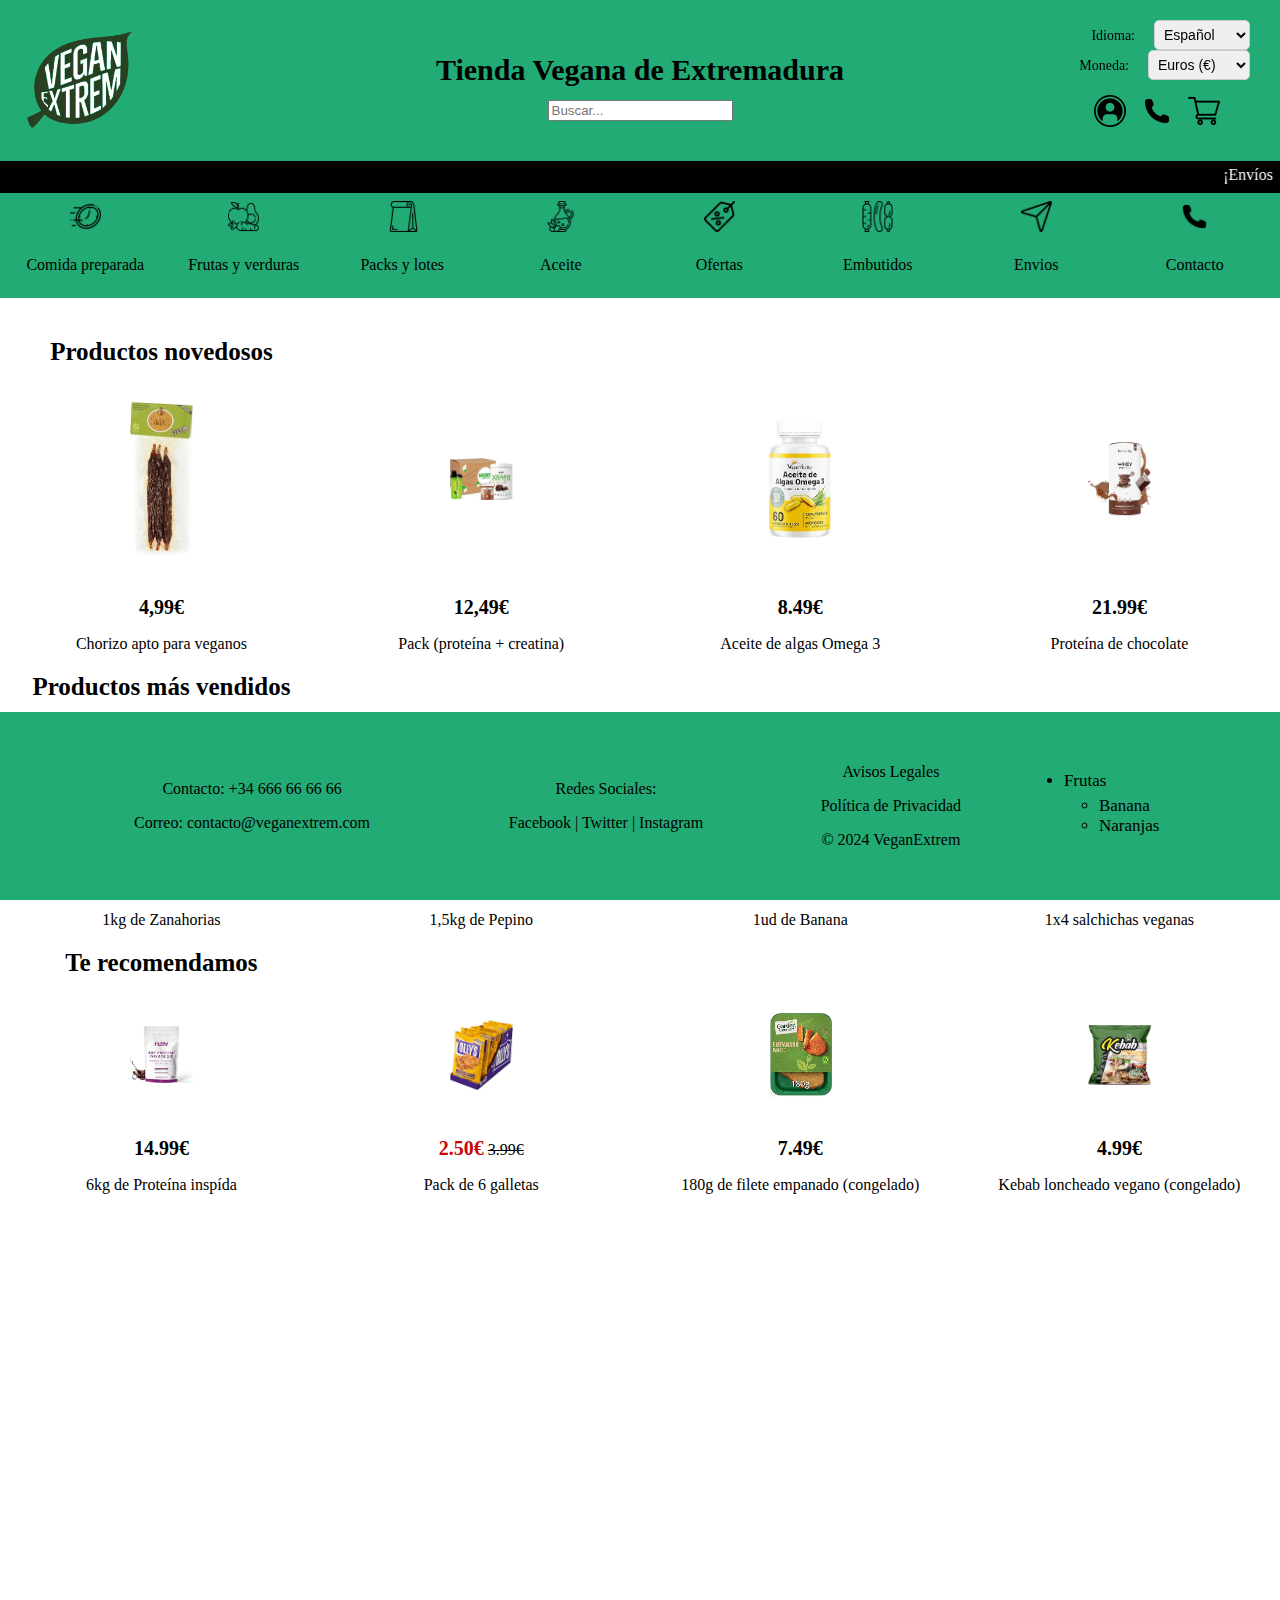
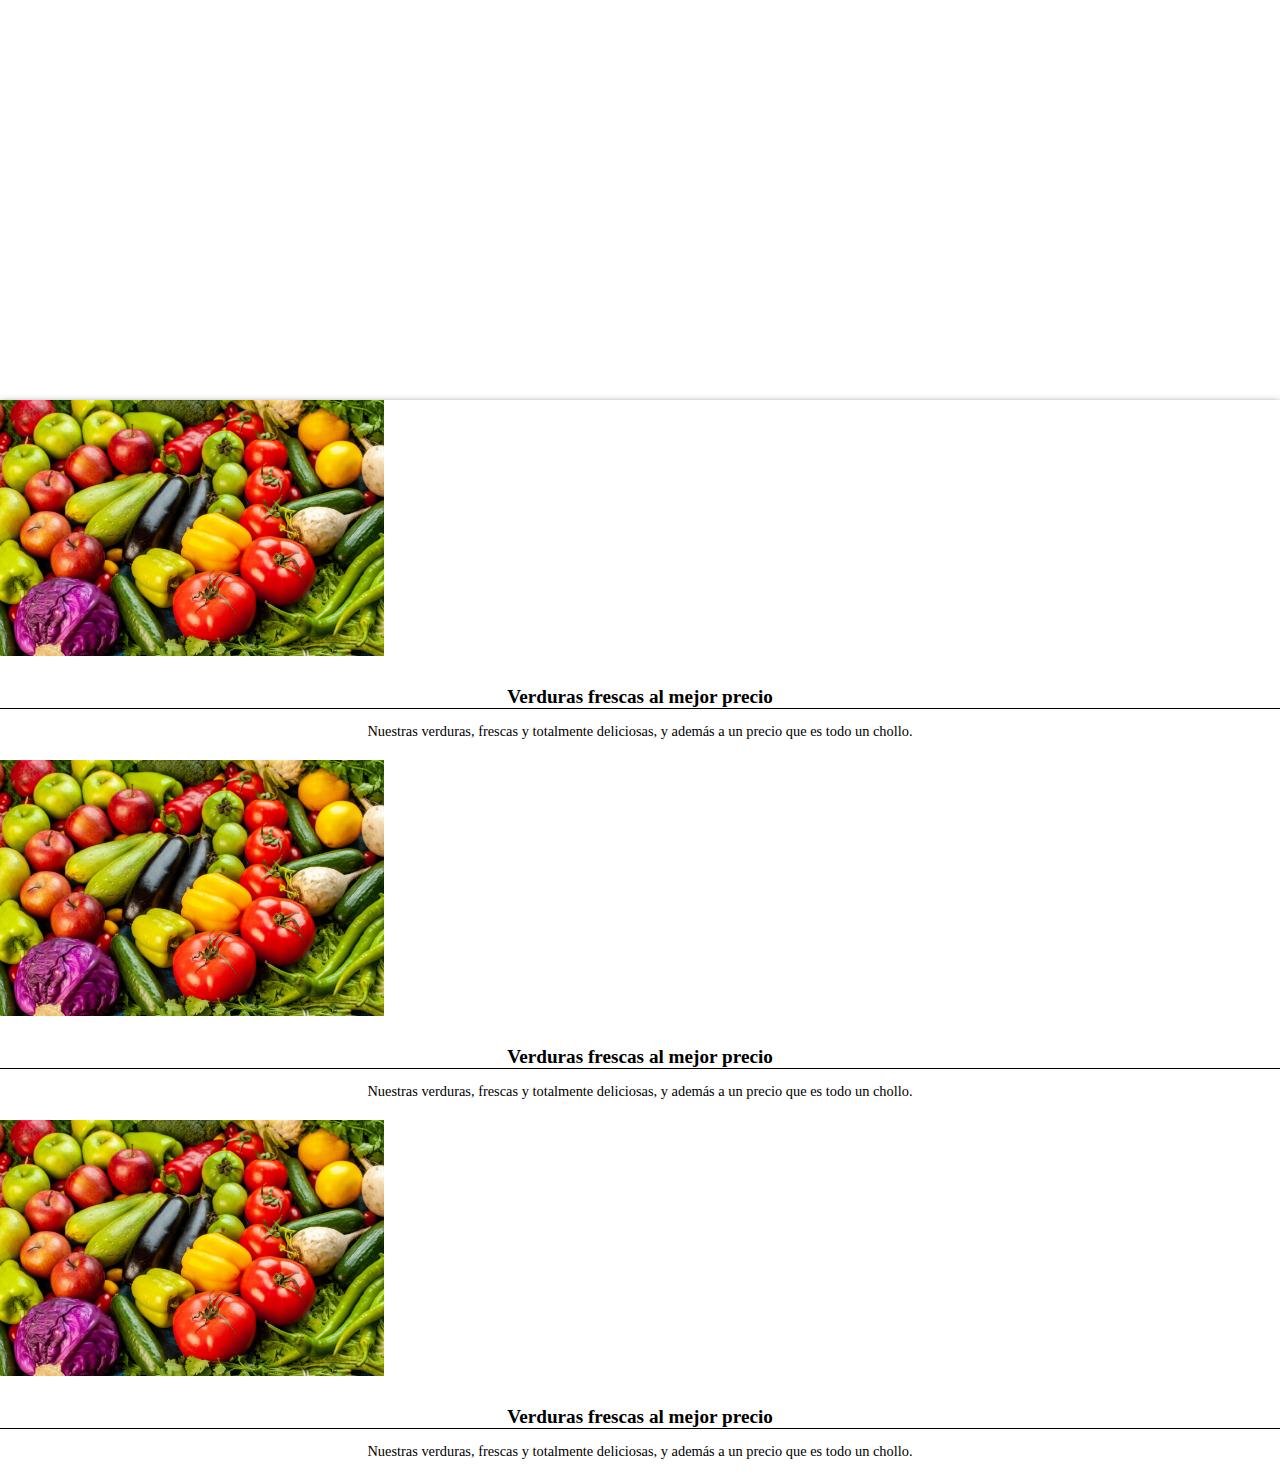
==== index.html @ d484fb0a "primer commit" ====
<!DOCTYPE html>
<html lang="es">
  <head>
    <meta charset="UTF-8" />
    <meta title="VeganExtrem.com" />
    <link rel="stylesheet" href="Estilo/estilos.css" />
  </head>
  <body>
    <div class="cabecera">
      <div class="conjunto">
        <div id="botones">
            <div class="configuracion">
                <div class="idioma">
                  <label for="idioma">Idioma:</label>
                  <select id="idioma" name="idioma">
                    <option value="espanol">Español</option>
                    <option value="ingles">Inglés</option>
                    <option value="frances">Francés</option>
                    <option value="portugues">Portugués</option>
                  </select>
                </div>
                <div class="moneda">
                  <label for="moneda">Moneda:</label>
                  <select id="moneda" name="moneda">
                    <option value="euros">Euros (€)</option>
                    <option value="libras">Libras (£)</option>
                    <option value="dolares">Dólares ($)</option>
                  </select>
                </div>
              </div>
          <div class="usuario">
            <a href="inicio_sesion.html">
              <img src="img/img_cabecera/cuenta.png" />
            </a>
          </div>
          <div class="contacto">
            <a href="#">
              <img src="img/img_cabecera/contacto.png" />
            </a>
          </div>
          <div class="carrito">
            <a href="carrito.html">
              <img src="img/img_cabecera/carrito.png" />
            </a>
          </div>
        </div>
      </div>
      <div class="logo">
        <img src="img/img_cabecera/logo.png" />
      </div>
      <span class="texto">
        <h1>Tienda Vegana de Extremadura</h1>
      </span>
      <div class="buscar">
        <input type="search" placeholder="Buscar..." />
      </div>
      <div class="marquesina">
        <marquee behavior="scroll" direction="left">
          ¡Envíos GRATIS a partir de 30€!
        </marquee>
      </div>
      <div id="cuerpo">
        <div id="menu">
          <table>
            <tr>
              <td>
                <a href="comida_preparada.html">
                  <img
                    src="img/img_menu/comida_rapida.png"
                    alt="comida_rapida"
                  />
                </a>
              </td>
              <td>
                <a href="frutas_y_verduras.html">
                  <img
                    src="img/img_menu/frutas_y_verduras.png"
                    alt="frutas_y_verduras"
                  />
                </a>
              </td>
              <td>
                <a href="#">
                  <img src="img/img_menu/packs.png" alt="packs" />
                </a>
              </td>
              <td>
                <a href="#">
                  <img src="img/img_menu/aceite.png" alt="aceites" />
                </a>
              </td>
              <td>
                <a href="#">
                  <img src="img/img_menu/oferta.png" alt="ofertas" />
                </a>
              </td>
              <td>
                <a href="#">
                  <img src="img/img_menu/embutido.png" alt="embutidos" />
                </a>
              </td>
              <td>
                <a href="envios.html">
                  <img src="img/img_menu/envio.png" alt= "envios">
                </a>
              </td>
              <td>
                <a href="contacto.html">
                  <img src="img/img_cabecera/contacto.png">
                </a>
              </td>
            </tr>
            <tr>
              <td>
                <a href="comida_preparada.html">
                  <p>Comida preparada</p>
                </a>
              </td>
              <td>
                <a href="frutas_y_verduras.html">
                  <p>Frutas y verduras</p>
                </a>
              </td>
              <td>
                <p>Packs y lotes</p>
              </td>
              <td>
                <p>Aceite</p>
              </td>
              <td>
                <p>Ofertas</p>
              </td>
              <td>
                <p>Embutidos</p>
              </td>
              <td>
                <a href="envios.html">
                  <p>Envios</p>
                </a>
              </td>
              <td>
                <a href="contacto.html">
                  <p>Contacto</p>
                </a>
              </td>
            </tr>
          </table>
        </div>
      </div>
    </div>
    <div id="cuerpo2">
      <div id="productos">
        <table>
          <tr>
            <td class="texto">Productos novedosos</td>
          </tr>
          <tr>
            <td>
              <img
                src="img/img_cuerpo/chorizo_vegano.jpg"
                alt="chorizo_vegano"
              />
            </td>
            <td>
              <img src="img/img_cuerpo/pack_vegano.jpg" alt="pack_vegano" />
            </td>
            <td>
              <img src="img/img_cuerpo/aceite_vegano.jpg" alt="aceite_vegano" />
            </td>
            <td>
              <img
                src="img/img_cuerpo/proteina_vegana.jpg"
                alt="proteina_vegana"
              />
            </td>
          </tr>
          <tr>
            <td>
              <span class="resalte">4,99€</span>
              <p>Chorizo apto para veganos</p>
            </td>
            <td>
              <span class="resalte">12,49€</span>
              <p>Pack (proteína + creatina)</p>
            </td>
            <td>
              <span class="resalte">8.49€</span>
              <p>Aceite de algas Omega 3</p>
            </td>
            <td>
              <span class="resalte">21.99€</span>
              <p>Proteína de chocolate</p>
            </td>
          </tr>
          <tr>
            <td class="texto">Productos más vendidos</td>
          </tr>
          <tr>
            <td>
              <img src="img/img_cuerpo/zanahoria.jpg" alt="zanahoria" />
            </td>
            <td>
              <img src="img/img_cuerpo/pepino.jpg" alt="pepino" />
            </td>
            <td>
              <img src="img/img_cuerpo/bananas.jpg" alt="bananas" />
            </td>
            <td>
              <img
                src="img/img_cuerpo/salchichas_veganas.jpg"
                alt="salchichas_veganas"
              />
            </td>
          </tr>
          <tr>
            <td>
              <span class="resalte">0.99€</span>
              <p>1kg de Zanahorias</p>
            </td>
            <td>
              <span class="resalte">1.49€</span>
              <p>1,5kg de Pepino</p>
            </td>
            <td>
              <span class="resalte">0.49€</span>
              <p>1ud de Banana</p>
            </td>
            <td>
              <span class="resalte">2.19€</span>
              <p>1x4 salchichas veganas</p>
            </td>
          </tr>
          <tr>
            <td class="texto">Te recomendamos</td>
          </tr>
          <tr>
            <td>
              <img
                src="img/img_cuerpo/prote_novedoso.jpg"
                alt="proteína_novedosa"
              />
            </td>
            <td>
              <img
                src="img/img_cuerpo/galletas_veganas.jpg"
                alt="galletas_veganas"
              />
            </td>
            <td>
              <img src="img/img_cuerpo/filete.jpg" alt="filete_vegano" />
            </td>
            <td>
              <img src="img/img_cuerpo/kebab.jpg" alt="kebab_vegano" />
            </td>
          </tr>
          <tr>
            <td>
              <span class="resalte">14.99€</span>
              <p>6kg de Proteína inspída</p>
            </td>
            <td>
              <span class="resalte_oferta">2.50€</span>
              <span class="precio_rebajado">3.99€</span>
              <p>Pack de 6 galletas</p>
            </td>
            <td>
              <span class="resalte">7.49€</span>
              <p>180g de filete empanado (congelado)</p>
            </td>
            <td>
              <span class="resalte">4.99€</span>
              <p>Kebab loncheado vegano (congelado)</p>
            </td>
          </tr>
        </table>
      </div>
    </div>
    <div class="blog">
      <div class="blog1">
        <img class="verduras" src="img/img_blog/verduras.jpg" />
        <div class="info">
          <h4>Verduras frescas al mejor precio</h4>
          <p>Nuestras verduras, frescas y totalmente deliciosas, y además a un precio que es todo un chollo.</p>
        </div>
      </div>
        <div class="blog2">
          <img class="verduras" src="img/img_blog/verduras.jpg" />
          <div class="info">
            <h4>Verduras frescas al mejor precio</h4>
            <p>Nuestras verduras, frescas y totalmente deliciosas, y además a un precio que es todo un chollo.</p>
          </div>
        </div>
          <div class="blog3">
            <img class="verduras" src="img/img_blog/verduras.jpg" />
            <div class="info">
              <h4>Verduras frescas al mejor precio</h4>
              <p>Nuestras verduras, frescas y totalmente deliciosas, y además a un precio que es todo un chollo.</p>
            </div>
          </div>
    </div>
    <div class="pie">
      <table>
        <tr>
          <td>
            <p>Contacto: +34 666 66 66 66</p>
            <p>Correo: contacto@veganextrem.com</p>
          </td>
          <td>
            <p>Redes Sociales:</p>
            <p>
              <a href="#">Facebook</a> | <a href="#">Twitter</a> |
              <a href="#">Instagram</a>
            </p>
          </td>
          <td>
            <p>Avisos Legales</p>
            <p>Política de Privacidad</p>
            <p>© 2024 VeganExtrem</p>
          </td>
          <td>
            <ul>
              <li>Frutas</li>
              <ul>
                <li>Banana</li>
                <li>Naranjas</li>
              </ul>
            </ul>
          </td>
        </tr>
      </table>
    </div>
  </body>
</html>
---- Estilo/estilos.css ----
html, body {
    overflow-x: hidden;
    margin: 0;
    padding: 0;
    width: 100%;
    height: auto;
}

a{
    color: #000000;
    text-decoration: none;
}

.cabecera {
    background: #22AB74;
    position: fixed;
    top: 0;
    width: 100%;
    height: 165px;
    z-index: 10;
}

.cabecera .logo {
    position: fixed;
    left: 10px;
    top: 10px;
    width: 80px;
}

.cabecera .logo img {
    width: 140px;
    height: auto;
}

#botones {
    position: fixed;
    top: 10px;
    right: 10px;
}

#botones .usuario,
#botones .contacto,
#botones .carrito {
    float: left;
    margin-left: 15px;
    margin-top: 15px;
}

#botones img {
    width: 2em;
}

h1 {
    font-size: 30px;
    margin: 0;
    padding: 10px;
    text-align: center;
    line-height: 120px;
}

.buscar {
    text-align: center;
    transform: translateY(-40px);
}

.conjunto {
    position: fixed;
    width: 100%;
}

.configuracion {
    margin-top: 10px;
    text-align: right;
    padding-right: 20px;
}
  
.configuracion select {
    padding: 5px;
    margin-left: 10px;
    font-size: 14px;
    border-radius: 5px;
    border: 1px solid #ccc;
}
  
.configuracion label {
    font-size: 14px;
    margin-right: 5px;
}

.marquesina {
    background: rgb(0, 0, 0);
    color: rgb(255, 255, 255);
    padding: 5px;
}

#cuerpo #menu table {
    background-color: #22AB74;
    text-align: center;
    width: 100%;
    padding: 5px;
    color: rgb(0, 0, 0);
}

#cuerpo #menu img {
    width: 20%;
    height: 20%;
}

#cuerpo2 {
    height: 120em;
}

#productos table {
    padding-top: 335px;
    text-align: center;
    width: 100%;
}

#productos table .texto {
    text-align: center;
    font-size: 25px; 
    color: #000000;
    font-weight: bold;
    
}

#productos table img {
    width: 20%;
    text-align: center;
    padding: 10%;
}

.resalte {
    font-weight: bold;
    font-size: 20px;
}

.resalte_oferta {
    font-weight: bold;
    font-size: 20px;
    color: rgb(202, 3, 3);
}

.precio_rebajado {
    text-decoration: line-through;
}

.comidarapida{
    height: 30em;
    padding-top: 90px;
    padding-bottom: 11em;
}

.comidarapida .comida{
    text-align: center;
    margin-top: 260px;
    width: 100%;
}

.comidarapida .comida img{
    width: 30%;
    text-align: center;
}

.comidarapida .texto {
    text-align: center;
    font-size: 20px;
}

.frutas_y_verduras .comida{
    width: 100%;
    text-align: center;
    margin-top: 220px;
}

.frutas_y_verduras .texto {
    text-align: center;
    font-size: 20px;
}

.frutas_y_verduras .comida img{
    width: 50%;
    text-align: center;
}

.filtro{
    background-color: #cfcfcf;
    padding: 9px;
}

.producto{
    width: 100%;
    padding-top: 350px;
    padding-left: 350px;
    padding-right: 350px;
    text-align: center;
}

.producto img{
    text-align: center;
    width: 150px;
}

.producto .principal{
    width: 250px;
}

.pequeño{
    font-size: small;
}

.pie {
    background-color: #22AB74;
    color: rgb(0, 0, 0);
    text-align: center;
    width: 100%;
    bottom: 0;
    position: fixed;
    padding: 20px;
}

.pie table{
    margin: 0 auto;
    border-collapse: collapse;
    width: 100%;
    max-width: 1200px;
}

.pie table td{
    padding: 15px;
    text-align: center;
}

.pie table a{
    color: #000000;
    text-decoration: none;
}

.pie img {
    margin-right: 5px;
    margin-top: 19px;
}

.pie table td ul{
    padding: 5px;
    text-align: start;
    font-size: 17px;
    margin-left: 30px;
}

.carrito2{
    padding-top: 21em;
}

.carrito2 table{
    text-align: center;
    width: 100%;
}

.anadido{
    width: 10em;
}

.btn1 {
    background-color: #4CAF50; 
    color: rgb(255, 255, 255); 
    padding: 10px 20px;
    font-size: 13px; 
   
}

.i_s {
    margin: 20px;
    text-align: left;
}

.i_S label {
    margin-top: 10px;
}

.i_s input {
    width: 100%;
    padding: 8px;
    margin-bottom: 10px;
    font-size: 14px;
    border: 1px solid #ccc;
    border-radius: 5px;
}

.i_s button {
    margin-top: 20px;
    padding: 10px 20px;
    background-color: #4CAF50;
    color: rgb(255, 255, 255);
    font-size: 13px;
    border-radius: 5px;
}

#inicio_sesion {
    margin-top: 400px;
    text-align: center;
}

.relojes{
    padding-top: 21em;
    text-align: start;
    height: 150vh;
    margin-left: 1%;
}

.relojes img{
    width: 15%;
    text-align: center;
}

.reloj1{
    background-color: #469ed1;
    left: 0%;
    float: left;
    margin-left: 1%;
    text-align: center;
}

.reloj2{
    background-color: #ff73f3;
    float: right;
    margin-right: 1%;
    left: 100%;
    text-align: center;
}

.reloj3{
    background-color: #0b6d46;
    float: right;
    margin-right: 3%;
   margin-left: 3%;
   text-align: center;
}

.negrita{
    font-weight: bold;
}

.cajas{
    top: 0%;
    text-align: start;
    height: 120vh;
}

.cajas img{
    width: 20%;
    text-align: center;
}

.caja1{
   float: left;
   background-color: #469ed1;
   text-align: center;
   width: 25%;
}

.caja2{
   float: right;
   background-color: #ff73f3;
   text-align: center;
   width: 25%;
}

.caja3{
   background-color: #4CAF50;
   text-align: center;
   width: 25%;
   margin-left: 40%;
   padding-bottom: 1%;
}

.blog{
    width: 100%;
    margin: 0 auto;
    margin-top: 5em;
    box-shadow: 0 4px 8px black;
    float: left;
}
.blog img{
    width: 30%;
}

.blog h4{
    text-align: center;
    font-size: 1.2em;
    border-bottom: 1px solid black;
    margin-bottom: 10px;
}

.blog p{
    font-size: 0.9em;
    text-align: center;   
    margin-bottom: 20px;
}

.blog1{
    float: left;
}

.blog2{
    float: right;
    right: 0%;
}

.tabla1{
    float: left;
    background-color: #ccc;
    text-align: center;
    margin-top: 20em;
}

.tabla2{
    float: right;
    margin-right: 3em;
    text-align: center;
}

.info_contacto{
    text-align: center;
}

.info_contacto img{
    width: 30%;
}
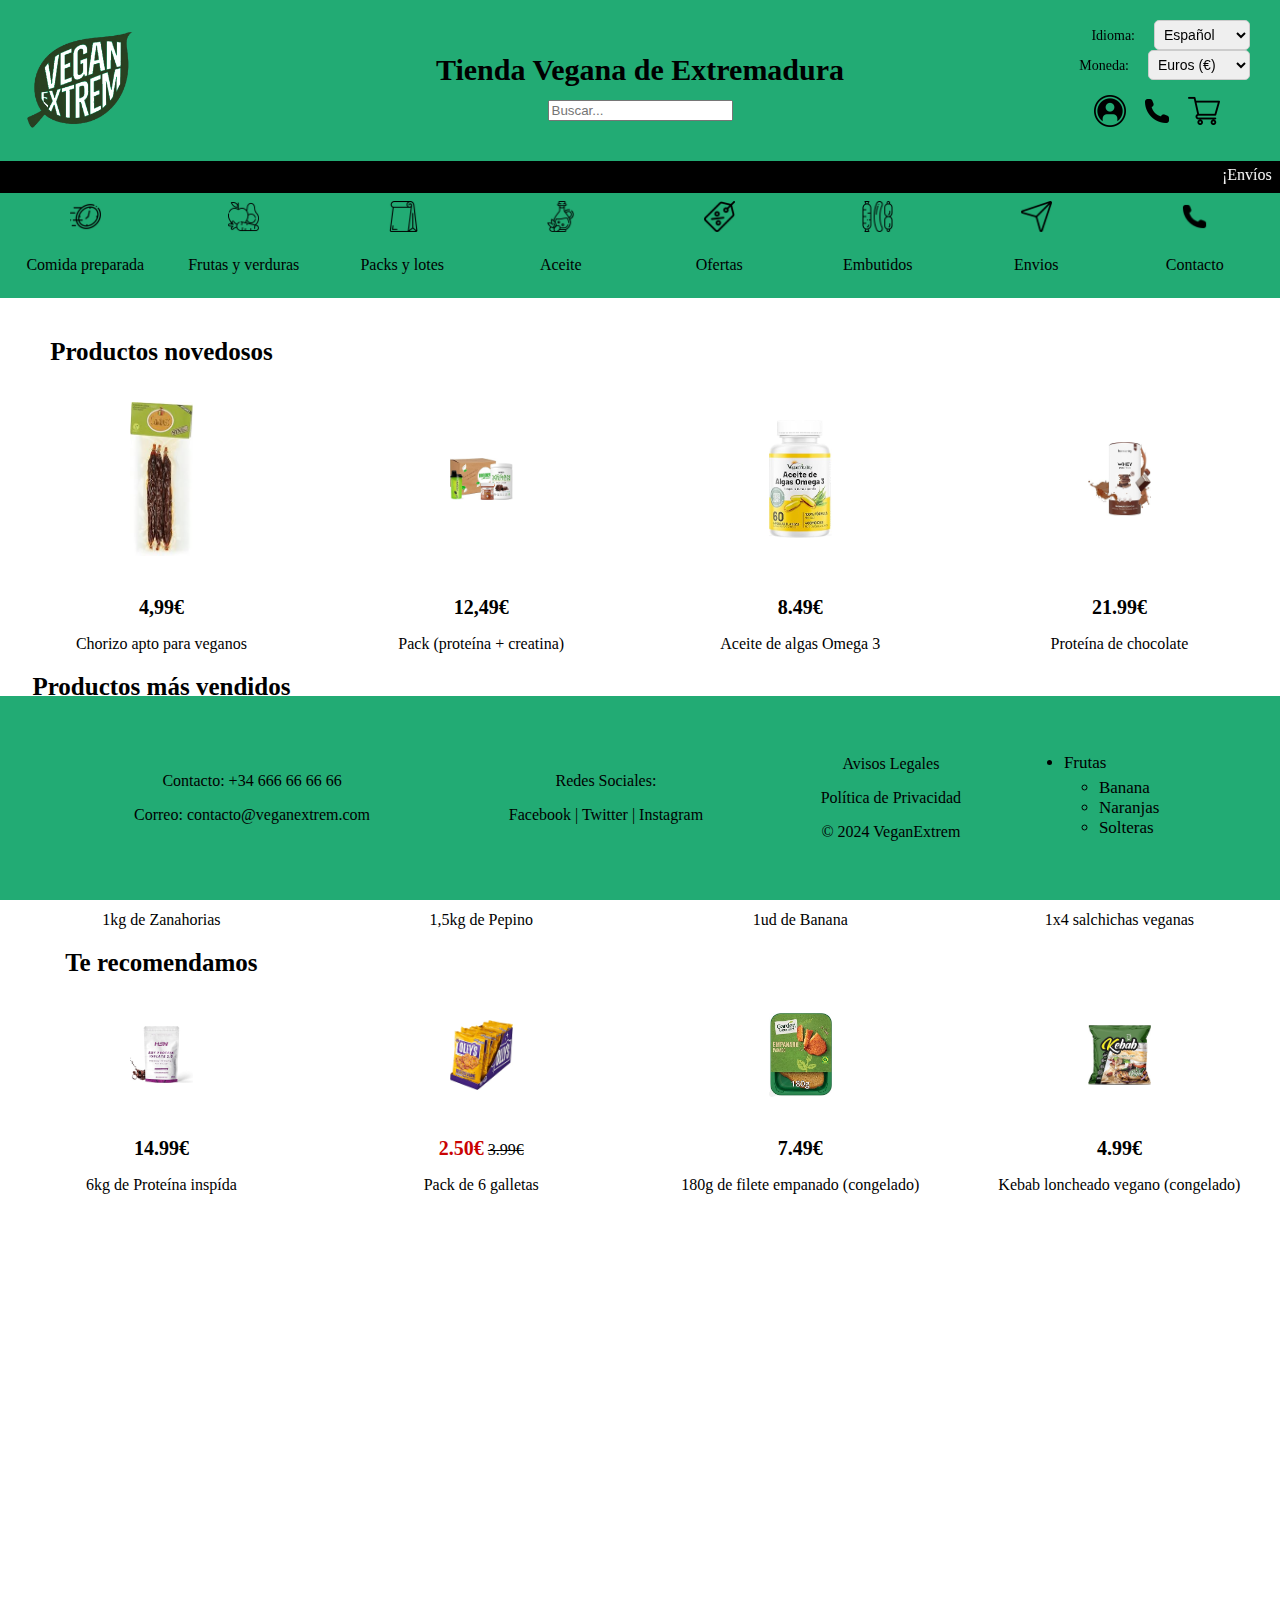
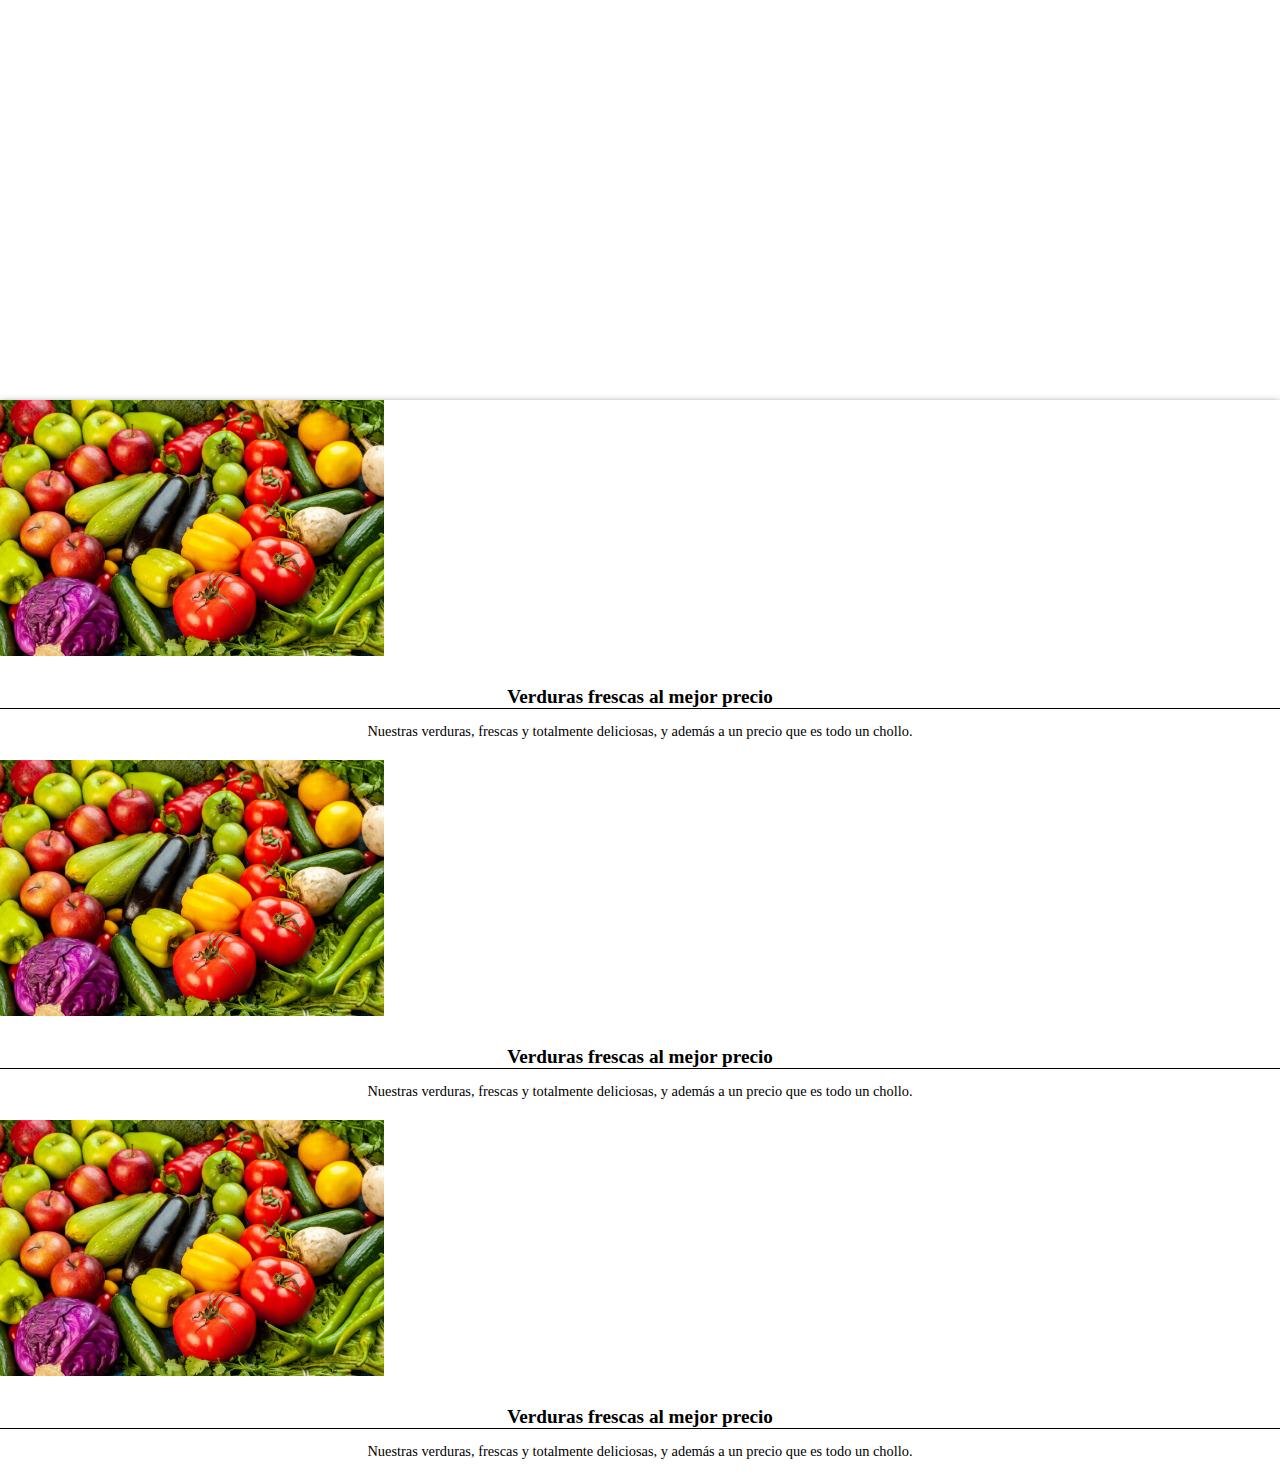
==== commit 3669b83a: "primer commit" ====
--- a/index.html
+++ b/index.html
@@ -323,6 +323,7 @@
               <ul>
                 <li>Banana</li>
                 <li>Naranjas</li>
+                <li>Solteras</li>
               </ul>
             </ul>
           </td>
